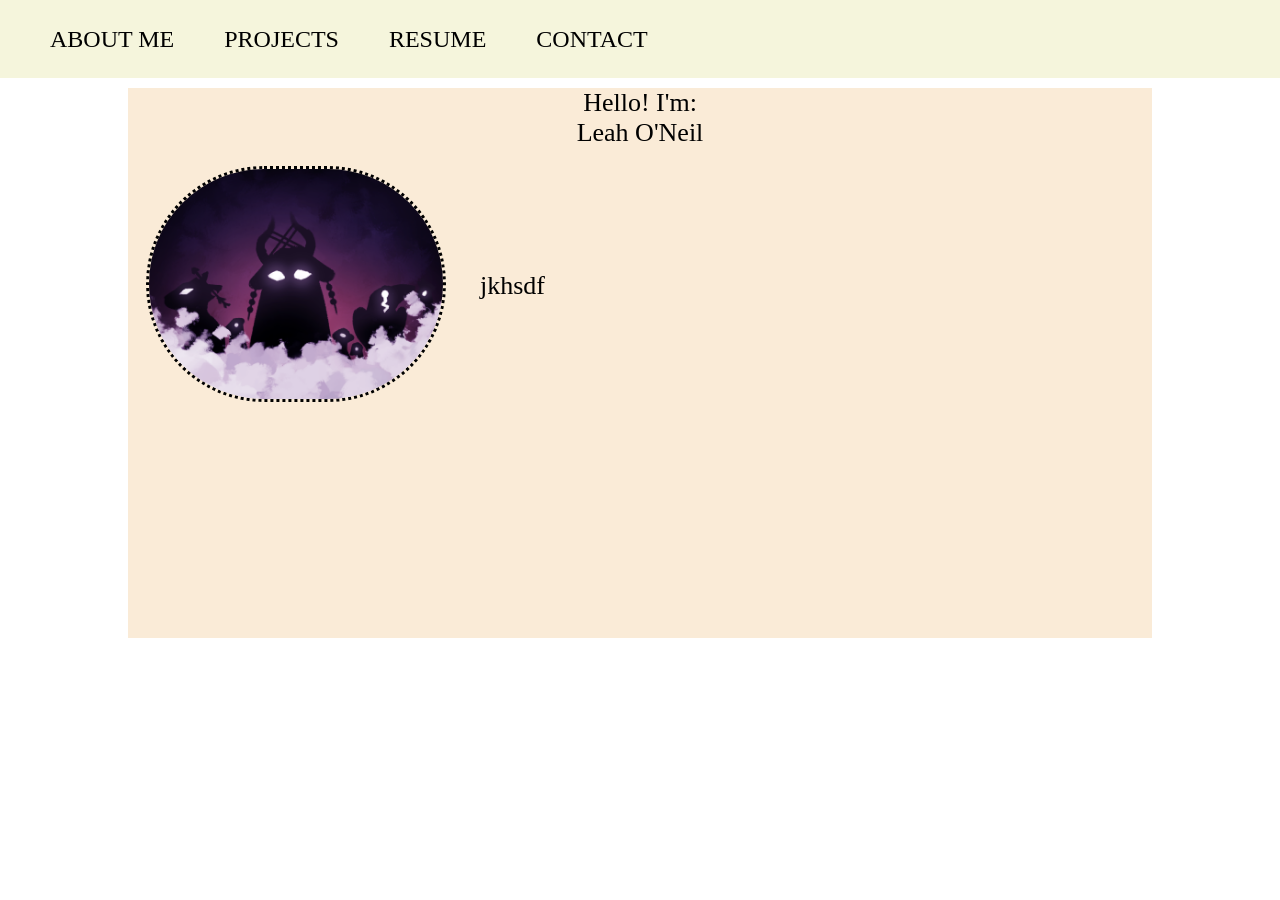
==== index.html @ 60fc30a9 "Attempting to style about me" ====
<!doctype html>
<html lang="en">

<!--
WRITTEN BY: Leah O'Neil
EMAIL: oneilcj@uci.edu
-->

<head>
  <meta charset="utf-8">
  <meta name="author" content="Your name here">
  <meta name="description" content="description of your page">
  <link rel="stylesheet" href="style.css">
   <!-- you would also link to Bootstrap here! -->
  <title>Leah O'Neil Portfolio</title>
</head>

<body>
  <!--<p>
    <a href="http://validator.w3.org/check?uri=referer">
       W3C validator
    </a>
  </p>-->

  <div class="navigation-bar">
    <table>
      <tr>
        <td>ABOUT ME</td>
        <td>PROJECTS</td>
        <td>RESUME</td>
        <td>CONTACT</td>
      </tr>
    </table>
  </div>

  <div class="container">
    <div class="box-1">
      <div class="text-center text-size">
        Hello! I'm:
        <p>
          Leah O'Neil
        </p>
      </div>
      <table>
        <tr>
          <td>
            <img src="GluttonousGodsPoster.png" width=300 alt="Gluttonous Gods Poster" id="photo">
          </td>
          <td>
            <div class="text-center text-size">
              jkhsdf
            </div>
          </td>
        </tr>
      </table>
    </div>
  </div>
  
  <!--
  <div class="container">
    <div class="box-2">
      2222
    </div>
    <div class="box-3">
      333333
    </div>
  </div>
  -->

</body>
</html>
---- style.css ----
* {
    padding: 0;
    margin: 0;
    box-sizing: border-box;
}

#photo {
    border-style: dotted;
    border-radius: 9999px;
    border-color: black;
}

h1 {
    font-family: Verdana;
    text-align: center;
}

h2 {
    text-align: center;
}

.text-center {
    text-align: center;
}

.text-size {
    font-size: 26px;
}

/*
table {
  border-spacing: 0em;
  
  border-collapse: separate; 
}*/

td {
	padding: 1em;
}

.navigation-bar {
    background-color: beige;
    color: black;
    font-family: Impact;
    padding-left: 1em;
    padding-top: 0em;
    height: 3.25em;
    font-size: 1.5em;
}

.container {
    padding-left: 10%;
    padding-right: 10%;
    padding-top: 10px;
    /*mask-border-mode: alpha;*/
    /*border-top: 5px;*/
    /*border-color: black;
    border-style: dotted;*/
}

.box-1 {
    height: 550px;
    /*text-align: center;*/
    background-color: antiquewhite;
}

.box-2 {
    flex: 1;
    height: 150px;
    text-align: center;
    background-color: whitesmoke;
}

.box-3 {
    flex: 1;
    height: 150px;
    text-align: center;
    background-color: aliceblue;
}
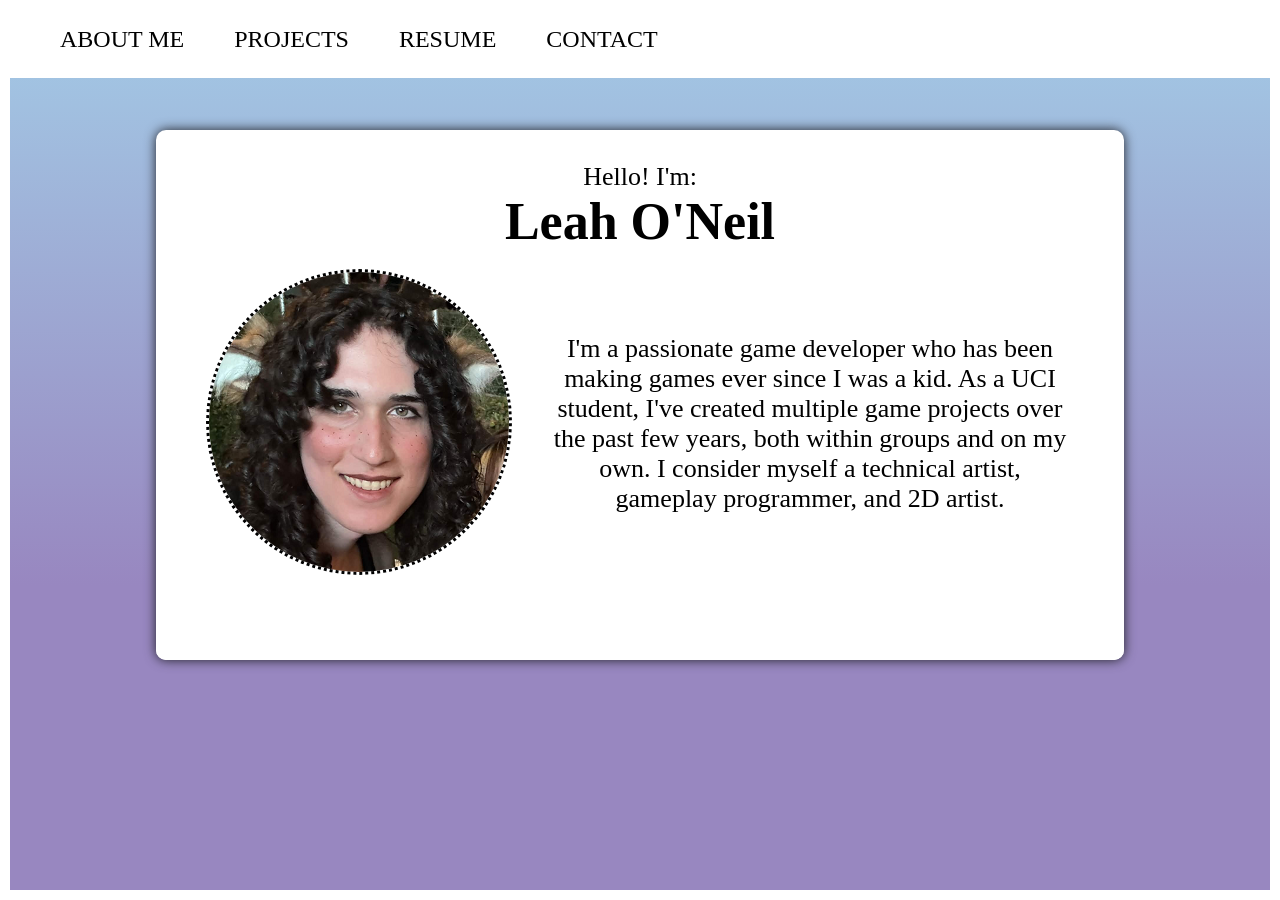
==== commit 35bcb3eb: "Made it a lot prettier" ====
--- a/index.html
+++ b/index.html
@@ -22,38 +22,47 @@
     </a>
   </p>-->
 
-  <div class="navigation-bar">
-    <table>
-      <tr>
-        <td>ABOUT ME</td>
-        <td>PROJECTS</td>
-        <td>RESUME</td>
-        <td>CONTACT</td>
-      </tr>
-    </table>
-  </div>
-
-  <div class="container">
-    <div class="box-1">
-      <div class="text-center text-size">
-        Hello! I'm:
-        <p>
-          Leah O'Neil
-        </p>
-      </div>
+  <header>
+    <div class="navigation-bar">
       <table>
         <tr>
-          <td>
-            <img src="GluttonousGodsPoster.png" width=300 alt="Gluttonous Gods Poster" id="photo">
-          </td>
-          <td>
-            <div class="text-center text-size">
-              jkhsdf
-            </div>
-          </td>
+          <td>ABOUT ME</td>
+          <td>PROJECTS</td>
+          <td>RESUME</td>
+          <td>CONTACT</td>
         </tr>
       </table>
     </div>
+  </header>
+
+
+  <div class="shadow-wrapper">
+  <div class="box-1">
+
+    <div class="text-center text-size">
+      Hello! I'm:
+      <p><h1>
+        Leah O'Neil
+      </p></h1>
+    </div>
+
+    <!-- <img src="me.png" width=15% alt="Gluttonous Gods Poster" id="photo">
+    <aside>kjsdfkjs kdfjs kjfksj df</aside> -->
+
+    <table id="about-me-table">
+      <tr>
+        <td>
+          <img src="me.png" alt="Gluttonous Gods Poster" id="photo">
+        </td>
+        <td>
+          <div class="text-center text-size">
+            I'm a passionate game developer who has been making games ever since I was a kid. As a UCI student, I've created multiple game projects over the past few years, both within groups and on my own. I consider myself a technical artist, gameplay programmer, and 2D artist.
+          </div>
+        </td>
+      </tr>
+    </table>
+
+  </div>
   </div>
   
   <!--
--- a/style.css
+++ b/style.css
@@ -8,6 +8,29 @@
     border-style: dotted;
     border-radius: 9999px;
     border-color: black;
+    /* transform:translate(30%,0%); */
+}
+
+#about-me-table {
+    width: 100%;
+}
+
+body {
+    /* Fallback background color if gradients fail to load */
+    background-color: #9887c0; 
+    
+    /* The full-page gradient definition */
+    background-image: linear-gradient(0deg, #9887c0 0%, #9887c0 35%, #a3cce7 100%);
+    
+    /* Ensures the background stays fixed while scrolling contents */
+    background-attachment: fixed;
+
+    /*padding: 10px;  Optional spacing inside the border */
+    min-height: 100vh;
+    box-sizing: border-box;
+    border-left: 10px solid rgb(255, 255, 255);
+    border-right: 10px solid rgb(255, 255, 255);
+    border-bottom: 10px solid rgb(255, 255, 255);
 }
 
 h1 {
@@ -27,19 +50,12 @@
     font-size: 26px;
 }
 
-/*
-table {
-  border-spacing: 0em;
-  
-  border-collapse: separate; 
-}*/
-
 td {
 	padding: 1em;
 }
 
 .navigation-bar {
-    background-color: beige;
+    background-color: white;
     color: black;
     font-family: Impact;
     padding-left: 1em;
@@ -48,20 +64,39 @@
     font-size: 1.5em;
 }
 
-.container {
-    padding-left: 10%;
-    padding-right: 10%;
+/* .container {
+    padding-left: 5%;
+    padding-right: 5%;
     padding-top: 10px;
     /*mask-border-mode: alpha;*/
     /*border-top: 5px;*/
     /*border-color: black;
-    border-style: dotted;*/
-}
+    border-style: dotted;
+} */
+
+.shadow-wrapper
+{
+    filter: drop-shadow(0px 0px 6px rgb(31, 31, 36));
+}   
 
 .box-1 {
+    margin-top: 2em;
+    margin-left: 10%;
+    margin-right: 10%;
+
+    padding-top: 2em;
+    padding-left: 2em;
+    padding-right: 2em;
+    border: 20px solid rgb(255, 255, 255);
+    /* box-shadow: 0 2px 10px 2px rgb(0 0 0 / 1);  */
+    /* border-image: linear-gradient(to top, white, transparent) 30 round; */
+    /* border-image: url(border.png) 30 round; */
+    clip-path: inset(20px 20px 0px 20px round 10px);
+    /* padding-left: 10%;
+    padding-right: 10%;
+    padding-top: 10px; */
     height: 550px;
-    /*text-align: center;*/
-    background-color: antiquewhite;
+    background-color: rgb(255, 255, 255);
 }
 
 .box-2 {
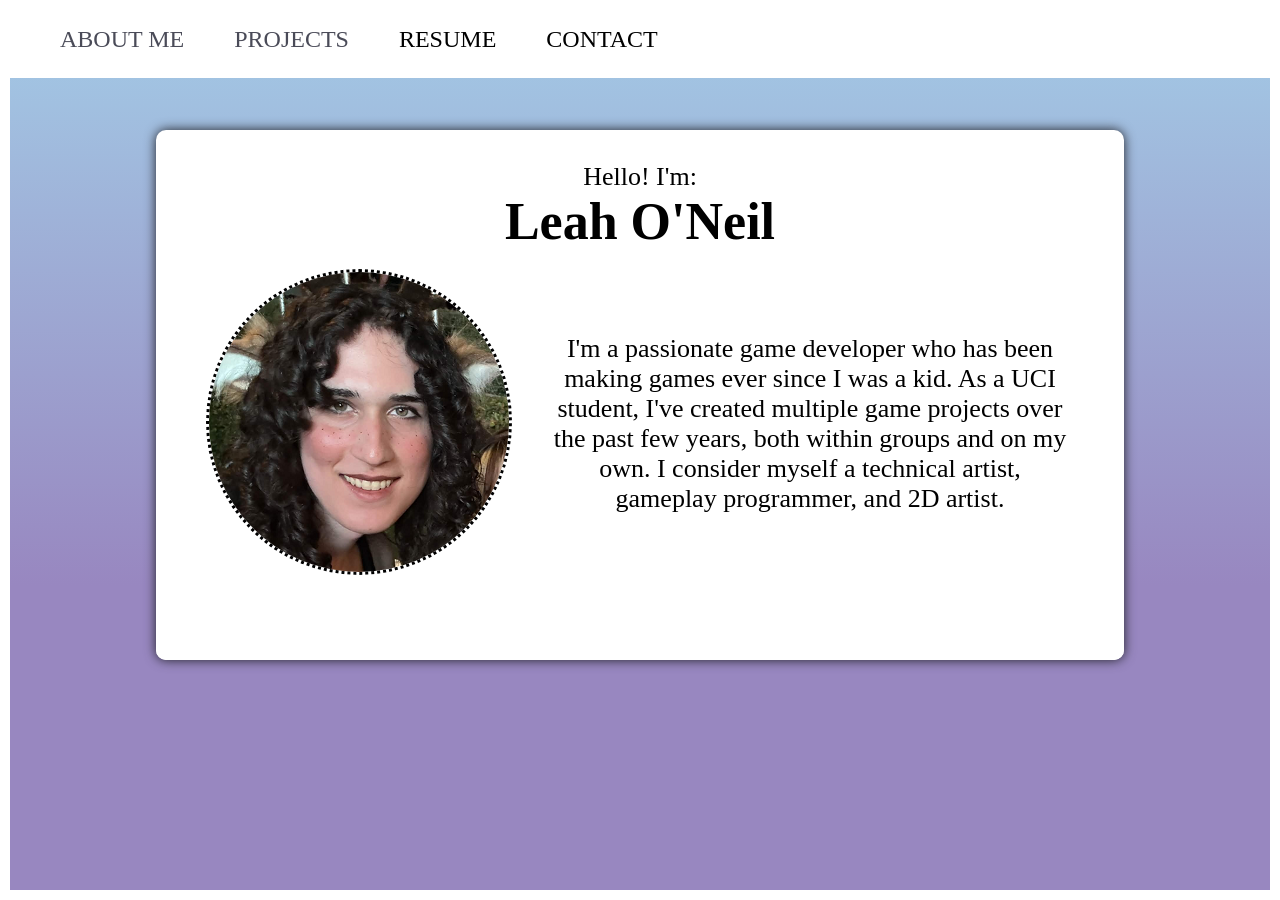
==== commit 58dd3c1a: "Projects page added" ====
--- a/index.html
+++ b/index.html
@@ -26,8 +26,8 @@
     <div class="navigation-bar">
       <table>
         <tr>
-          <td>ABOUT ME</td>
-          <td>PROJECTS</td>
+          <td><a href="index.html">ABOUT ME</a></td>
+          <td><a href="projects.html">PROJECTS</a></td>
           <td>RESUME</td>
           <td>CONTACT</td>
         </tr>
@@ -37,32 +37,32 @@
 
 
   <div class="shadow-wrapper">
-  <div class="box-1">
+    <div class="box-1">
 
-    <div class="text-center text-size">
-      Hello! I'm:
-      <p><h1>
-        Leah O'Neil
-      </p></h1>
+      <div class="text-center text-size">
+        Hello! I'm:
+        <p><h1>
+          Leah O'Neil
+        </p></h1>
+      </div>
+
+      <!-- <img src="me.png" width=15% alt="Gluttonous Gods Poster" id="photo">
+      <aside>kjsdfkjs kdfjs kjfksj df</aside> -->
+
+      <table id="about-me-table">
+        <tr>
+          <td>
+            <img src="me.png" alt="Gluttonous Gods Poster" id="photo">
+          </td>
+          <td>
+            <div class="text-center text-size">
+              I'm a passionate game developer who has been making games ever since I was a kid. As a UCI student, I've created multiple game projects over the past few years, both within groups and on my own. I consider myself a technical artist, gameplay programmer, and 2D artist.
+            </div>
+          </td>
+        </tr>
+      </table>
+
     </div>
-
-    <!-- <img src="me.png" width=15% alt="Gluttonous Gods Poster" id="photo">
-    <aside>kjsdfkjs kdfjs kjfksj df</aside> -->
-
-    <table id="about-me-table">
-      <tr>
-        <td>
-          <img src="me.png" alt="Gluttonous Gods Poster" id="photo">
-        </td>
-        <td>
-          <div class="text-center text-size">
-            I'm a passionate game developer who has been making games ever since I was a kid. As a UCI student, I've created multiple game projects over the past few years, both within groups and on my own. I consider myself a technical artist, gameplay programmer, and 2D artist.
-          </div>
-        </td>
-      </tr>
-    </table>
-
-  </div>
   </div>
   
   <!--
--- a/style.css
+++ b/style.css
@@ -42,16 +42,21 @@
     text-align: center;
 }
 
+td {
+	padding: 1em;
+}
+
+a {
+    text-decoration: none;
+    color: #4a4b58;
+}
+
 .text-center {
     text-align: center;
 }
 
 .text-size {
     font-size: 26px;
-}
-
-td {
-	padding: 1em;
 }
 
 .navigation-bar {
@@ -92,18 +97,26 @@
     /* border-image: linear-gradient(to top, white, transparent) 30 round; */
     /* border-image: url(border.png) 30 round; */
     clip-path: inset(20px 20px 0px 20px round 10px);
-    /* padding-left: 10%;
-    padding-right: 10%;
-    padding-top: 10px; */
     height: 550px;
     background-color: rgb(255, 255, 255);
 }
 
 .box-2 {
-    flex: 1;
-    height: 150px;
-    text-align: center;
-    background-color: whitesmoke;
+    /* margin-top: 2em;
+    margin-left: 10%;
+    margin-right: 10%; */
+
+    padding-top: 2em;
+    padding-left: 2em;
+    padding-right: 2em;
+
+    border: 20px solid rgb(255, 255, 255);
+    /* box-shadow: 0 2px 10px 2px rgb(0 0 0 / 1);  */
+    /* border-image: linear-gradient(to top, white, transparent) 30 round; */
+    /* border-image: url(border.png) 30 round; */
+    clip-path: inset(20px 20px 0px 20px round 10px);
+    height: 550px;
+    background-color: rgb(255, 255, 255);
 }
 
 .box-3 {
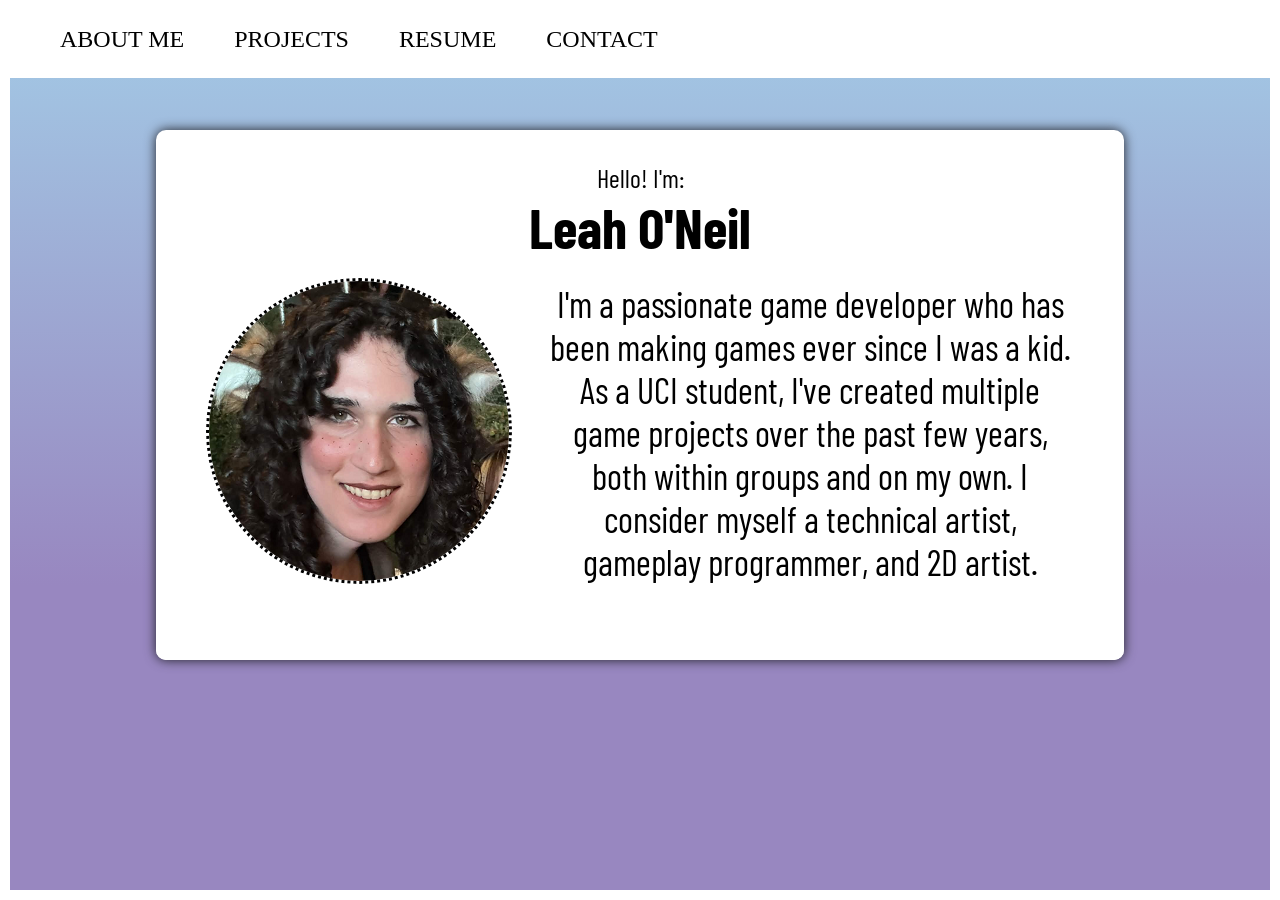
==== commit 6d9c1a56: "Added font and moved font sizes around" ====
--- a/index.html
+++ b/index.html
@@ -13,6 +13,10 @@
   <link rel="stylesheet" href="style.css">
    <!-- you would also link to Bootstrap here! -->
   <title>Leah O'Neil Portfolio</title>
+
+  <link rel="preconnect" href="https://fonts.googleapis.com">
+  <link rel="preconnect" href="https://fonts.gstatic.com" crossorigin>
+  <link href="https://fonts.googleapis.com/css2?family=Barlow+Condensed:ital,wght@0,100;0,200;0,300;0,400;0,500;0,600;0,700;0,800;0,900;1,100;1,200;1,300;1,400;1,500;1,600;1,700;1,800;1,900&family=Barlow:ital,wght@0,100;0,200;0,300;0,400;0,500;0,600;0,700;0,800;0,900;1,100;1,200;1,300;1,400;1,500;1,600;1,700;1,800;1,900&display=swap" rel="stylesheet">
 </head>
 
 <body>
@@ -39,7 +43,7 @@
   <div class="shadow-wrapper">
     <div class="box-1">
 
-      <div class="text-center text-size">
+      <div class="text-center description-text-size">
         Hello! I'm:
         <p><h1>
           Leah O'Neil
@@ -55,7 +59,7 @@
             <img src="me.png" alt="Gluttonous Gods Poster" id="photo">
           </td>
           <td>
-            <div class="text-center text-size">
+            <div class="text-center" id="about-me-text-size">
               I'm a passionate game developer who has been making games ever since I was a kid. As a UCI student, I've created multiple game projects over the past few years, both within groups and on my own. I consider myself a technical artist, gameplay programmer, and 2D artist.
             </div>
           </td>
--- a/style.css
+++ b/style.css
@@ -11,8 +11,20 @@
     /* transform:translate(30%,0%); */
 }
 
+#projects-photo {
+    border-style: dotted;
+    border-color: black;
+    margin-top: 2em;
+    margin-bottom: 2em;
+    width: 25em;
+}
+
 #about-me-table {
     width: 100%;
+}
+
+#about-me-text-size {
+    font-size: 36px;
 }
 
 body {
@@ -31,15 +43,20 @@
     border-left: 10px solid rgb(255, 255, 255);
     border-right: 10px solid rgb(255, 255, 255);
     border-bottom: 10px solid rgb(255, 255, 255);
+    
+    font-family: "Barlow Condensed", sans-serif;
+    font-weight: 400;
+    font-style: normal;
 }
 
 h1 {
-    font-family: Verdana;
     text-align: center;
+    font-size: 56px;
 }
 
 h2 {
     text-align: center;
+    font-size: 36px;
 }
 
 td {
@@ -48,14 +65,14 @@
 
 a {
     text-decoration: none;
-    color: #4a4b58;
+    color: #000000;
 }
 
 .text-center {
     text-align: center;
 }
 
-.text-size {
+.description-text-size {
     font-size: 26px;
 }
 
@@ -78,6 +95,26 @@
     /*border-color: black;
     border-style: dotted;
 } */
+
+.box-container {
+    display: flex;         /* Turns the container into a flexbox row */
+    gap: 15px;             /* Adds spacing between the boxes */
+    justify-content: center; /* Aligns boxes to the center (can also use space-between, flex-start, etc.) */
+}
+
+.box {
+    /*flex: 1;               /* Makes all boxes grow and shrink equally to fill space */
+    width: 30em;
+    /* background-color: #3498db;
+    color: white; */
+    padding: 20px;
+    text-align: center;
+    /* border-radius: 8px; */
+
+    border: 20px solid rgb(255, 255, 255);
+    clip-path: inset(20px 20px 0px 20px round 10px);
+    background-color: rgb(255, 255, 255);
+}
 
 .shadow-wrapper
 {
@@ -106,6 +143,8 @@
     margin-left: 10%;
     margin-right: 10%; */
 
+    width: 30em;
+
     padding-top: 2em;
     padding-left: 2em;
     padding-right: 2em;
@@ -124,4 +163,5 @@
     height: 150px;
     text-align: center;
     background-color: aliceblue;
-}+}
+
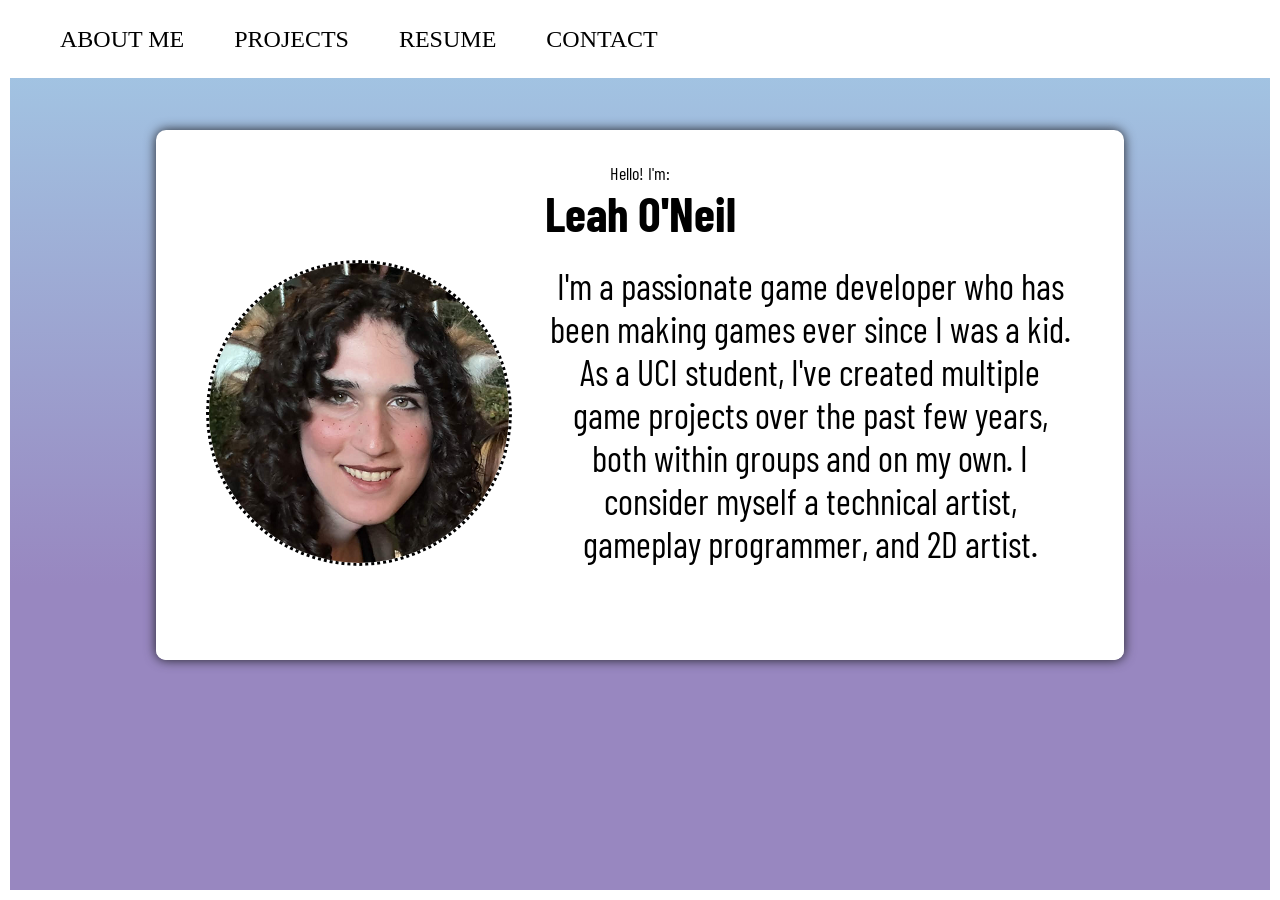
==== commit bdfed6e8: "Responsive changes" ====
--- a/index.html
+++ b/index.html
@@ -17,6 +17,8 @@
   <link rel="preconnect" href="https://fonts.googleapis.com">
   <link rel="preconnect" href="https://fonts.gstatic.com" crossorigin>
   <link href="https://fonts.googleapis.com/css2?family=Barlow+Condensed:ital,wght@0,100;0,200;0,300;0,400;0,500;0,600;0,700;0,800;0,900;1,100;1,200;1,300;1,400;1,500;1,600;1,700;1,800;1,900&family=Barlow:ital,wght@0,100;0,200;0,300;0,400;0,500;0,600;0,700;0,800;0,900;1,100;1,200;1,300;1,400;1,500;1,600;1,700;1,800;1,900&display=swap" rel="stylesheet">
+
+  <meta name="viewport" content="width=device-width, initial-scale=1.0" />
 </head>
 
 <body>
--- a/style.css
+++ b/style.css
@@ -16,7 +16,7 @@
     border-color: black;
     margin-top: 2em;
     margin-bottom: 2em;
-    width: 25em;
+    width: 15em;
 }
 
 #about-me-table {
@@ -51,12 +51,12 @@
 
 h1 {
     text-align: center;
-    font-size: 56px;
+    font-size: 48px;
 }
 
 h2 {
     text-align: center;
-    font-size: 36px;
+    font-size: 28px;
 }
 
 td {
@@ -73,7 +73,7 @@
 }
 
 .description-text-size {
-    font-size: 26px;
+    font-size: 18px;
 }
 
 .navigation-bar {
@@ -102,19 +102,62 @@
     justify-content: center; /* Aligns boxes to the center (can also use space-between, flex-start, etc.) */
 }
 
+@media (max-width: 576px) {
+    .box-container {
+        flex-direction: column;
+    }
+}
+
 .box {
-    /*flex: 1;               /* Makes all boxes grow and shrink equally to fill space */
-    width: 30em;
-    /* background-color: #3498db;
-    color: white; */
+    flex: 1;               /* Makes all boxes grow and shrink equally to fill space */
+    width: 20em;
+    background-color: #3498db;
+
     padding: 20px;
     text-align: center;
-    /* border-radius: 8px; */
+    border-radius: 8px; 
 
     border: 20px solid rgb(255, 255, 255);
     clip-path: inset(20px 20px 0px 20px round 10px);
     background-color: rgb(255, 255, 255);
 }
+
+@media (min-width: 1500px) {
+    .box {
+        width: 30em;
+    }
+
+    h1 {
+        font-size: 56px;
+    }
+    
+    h2 {
+        font-size: 36px;
+    }
+
+    .description-text-size {
+        font-size: 26px;
+    }
+
+    #projects-photo {
+        width: 25em;
+    }
+}
+
+/* Tablets (768px and up) */
+/* @media (min-width: 768px) {
+  .box {
+    width: 25em;
+    background-color: rgb(160, 160, 160);
+  }
+}
+
+@media (min-width: 1024px) {
+  .box {
+    width: 30em;
+    background-color: rgb(255, 255, 255);
+  }
+} */
 
 .shadow-wrapper
 {
@@ -138,30 +181,3 @@
     background-color: rgb(255, 255, 255);
 }
 
-.box-2 {
-    /* margin-top: 2em;
-    margin-left: 10%;
-    margin-right: 10%; */
-
-    width: 30em;
-
-    padding-top: 2em;
-    padding-left: 2em;
-    padding-right: 2em;
-
-    border: 20px solid rgb(255, 255, 255);
-    /* box-shadow: 0 2px 10px 2px rgb(0 0 0 / 1);  */
-    /* border-image: linear-gradient(to top, white, transparent) 30 round; */
-    /* border-image: url(border.png) 30 round; */
-    clip-path: inset(20px 20px 0px 20px round 10px);
-    height: 550px;
-    background-color: rgb(255, 255, 255);
-}
-
-.box-3 {
-    flex: 1;
-    height: 150px;
-    text-align: center;
-    background-color: aliceblue;
-}
-
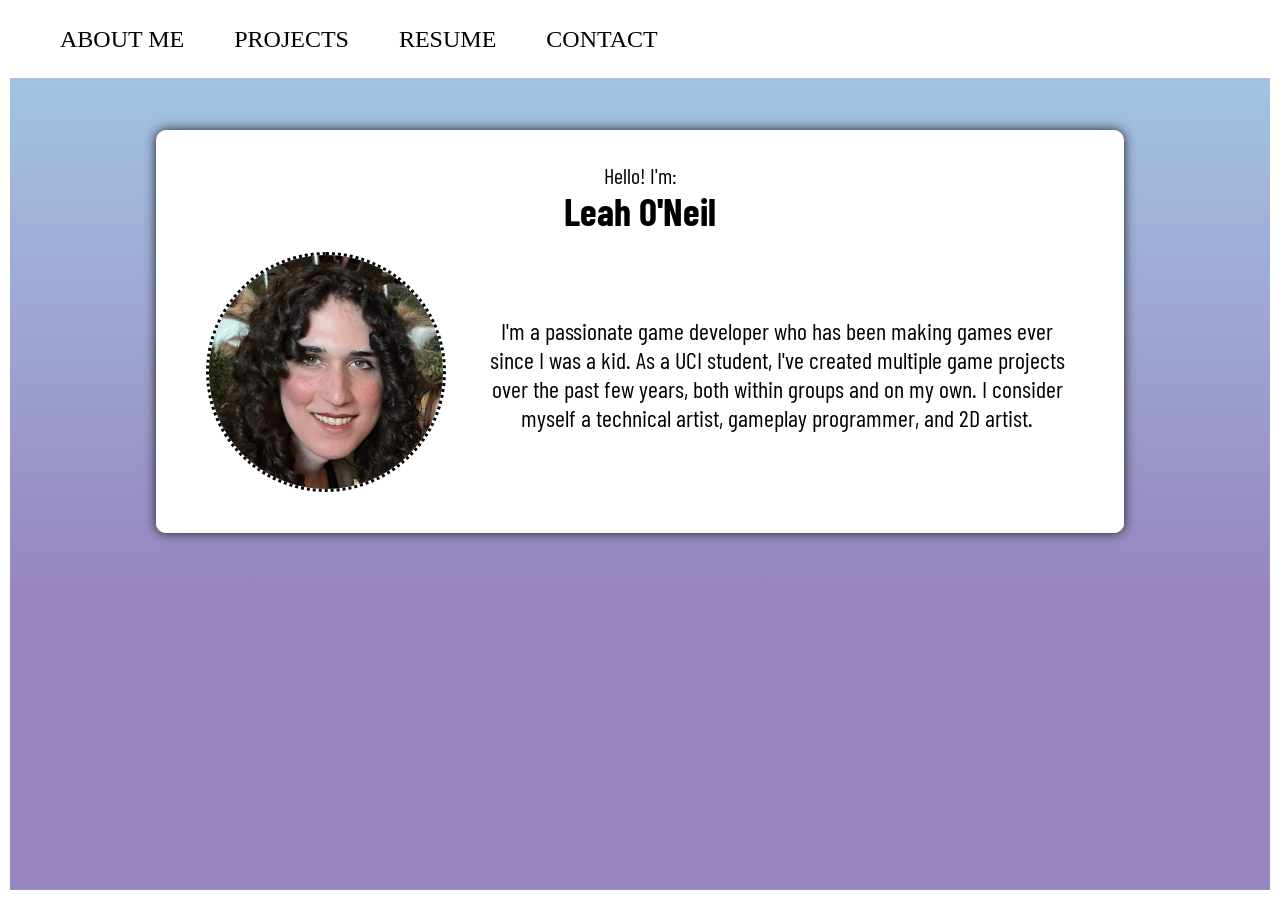
==== commit d552828c: "Both pages are fully responsive" ====
--- a/index.html
+++ b/index.html
@@ -58,7 +58,7 @@
       <table id="about-me-table">
         <tr>
           <td>
-            <img src="me.png" alt="Gluttonous Gods Poster" id="photo">
+            <img src="me.png" alt="Gluttonous Gods Poster" id="about-me-photo">
           </td>
           <td>
             <div class="text-center" id="about-me-text-size">
--- a/style.css
+++ b/style.css
@@ -4,11 +4,21 @@
     box-sizing: border-box;
 }
 
-#photo {
+#about-me-photo {
     border-style: dotted;
     border-radius: 9999px;
-    border-color: black;
+    border-color: rgba(0, 0, 0, 0);
+    width: 0em;
+    
     /* transform:translate(30%,0%); */
+}
+
+#about-me-table {
+    width: 100%;
+}
+
+#about-me-text-size {
+    font-size: 24px;
 }
 
 #projects-photo {
@@ -17,14 +27,6 @@
     margin-top: 2em;
     margin-bottom: 2em;
     width: 15em;
-}
-
-#about-me-table {
-    width: 100%;
-}
-
-#about-me-text-size {
-    font-size: 36px;
 }
 
 body {
@@ -51,7 +53,7 @@
 
 h1 {
     text-align: center;
-    font-size: 48px;
+    font-size: 38px;
 }
 
 h2 {
@@ -73,7 +75,7 @@
 }
 
 .description-text-size {
-    font-size: 18px;
+    font-size: 22px;
 }
 
 .navigation-bar {
@@ -83,7 +85,7 @@
     padding-left: 1em;
     padding-top: 0em;
     height: 3.25em;
-    font-size: 1.5em;
+    font-size: 18px;
 }
 
 /* .container {
@@ -100,17 +102,11 @@
     display: flex;         /* Turns the container into a flexbox row */
     gap: 15px;             /* Adds spacing between the boxes */
     justify-content: center; /* Aligns boxes to the center (can also use space-between, flex-start, etc.) */
-}
-
-@media (max-width: 576px) {
-    .box-container {
-        flex-direction: column;
-    }
+    flex-direction: column;
 }
 
 .box {
-    flex: 1;               /* Makes all boxes grow and shrink equally to fill space */
-    width: 20em;
+                 /* Makes all boxes grow and shrink equally to fill space */
     background-color: #3498db;
 
     padding: 20px;
@@ -120,6 +116,28 @@
     border: 20px solid rgb(255, 255, 255);
     clip-path: inset(20px 20px 0px 20px round 10px);
     background-color: rgb(255, 255, 255);
+}
+
+@media (min-width: 1000px)
+{
+    .box-container {
+        flex-direction: row;
+    }
+    .box {
+        width: 20em;
+    }
+
+    /* h1 {
+        font-size: 42px;
+    } */
+    #about-me-photo {
+        width: 15em;
+        border-color: rgb(0,0,0,1);
+    }
+
+    .navigation-bar {
+        font-size: 24px;
+    }
 }
 
 @media (min-width: 1500px) {
@@ -142,22 +160,15 @@
     #projects-photo {
         width: 25em;
     }
+
+    #about-me-text-size {
+        font-size: 36px;
+    }
+
+    #about-me-photo {
+        width: 20em;
+    }
 }
-
-/* Tablets (768px and up) */
-/* @media (min-width: 768px) {
-  .box {
-    width: 25em;
-    background-color: rgb(160, 160, 160);
-  }
-}
-
-@media (min-width: 1024px) {
-  .box {
-    width: 30em;
-    background-color: rgb(255, 255, 255);
-  }
-} */
 
 .shadow-wrapper
 {
@@ -177,7 +188,7 @@
     /* border-image: linear-gradient(to top, white, transparent) 30 round; */
     /* border-image: url(border.png) 30 round; */
     clip-path: inset(20px 20px 0px 20px round 10px);
-    height: 550px;
+    
     background-color: rgb(255, 255, 255);
 }
 
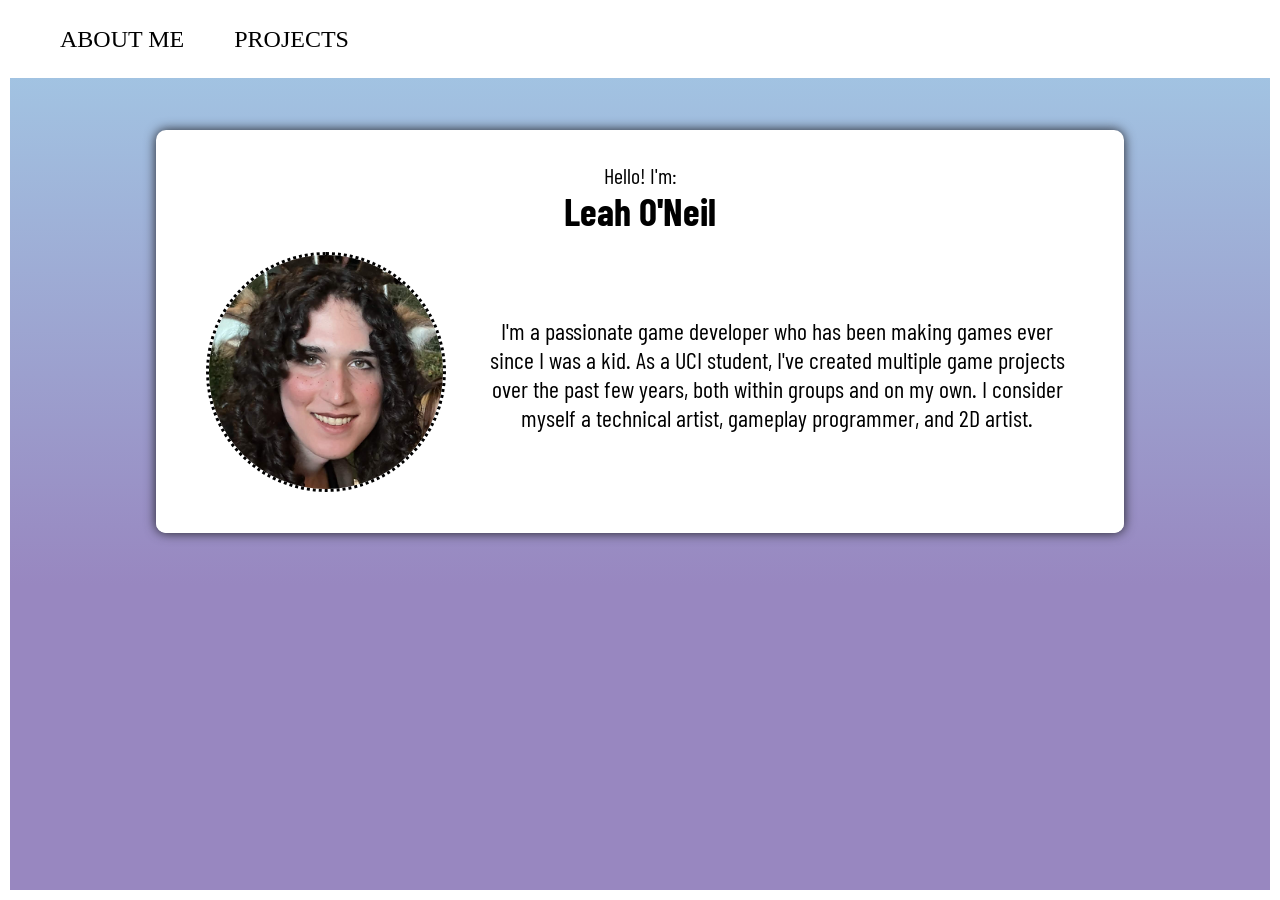
==== commit 4fda955d: "Removed unnececsary code" ====
--- a/index.html
+++ b/index.html
@@ -34,8 +34,6 @@
         <tr>
           <td><a href="index.html">ABOUT ME</a></td>
           <td><a href="projects.html">PROJECTS</a></td>
-          <td>RESUME</td>
-          <td>CONTACT</td>
         </tr>
       </table>
     </div>
@@ -43,7 +41,7 @@
 
 
   <div class="shadow-wrapper">
-    <div class="box-1">
+    <div class="about-me-box">
 
       <div class="text-center description-text-size">
         Hello! I'm:
--- a/style.css
+++ b/style.css
@@ -9,8 +9,6 @@
     border-radius: 9999px;
     border-color: rgba(0, 0, 0, 0);
     width: 0em;
-    
-    /* transform:translate(30%,0%); */
 }
 
 #about-me-table {
@@ -30,18 +28,12 @@
 }
 
 body {
-    /* Fallback background color if gradients fail to load */
+    /*Fallback if gradient doesn't load*/
     background-color: #9887c0; 
     
-    /* The full-page gradient definition */
     background-image: linear-gradient(0deg, #9887c0 0%, #9887c0 35%, #a3cce7 100%);
     
-    /* Ensures the background stays fixed while scrolling contents */
-    background-attachment: fixed;
-
-    /*padding: 10px;  Optional spacing inside the border */
     min-height: 100vh;
-    box-sizing: border-box;
     border-left: 10px solid rgb(255, 255, 255);
     border-right: 10px solid rgb(255, 255, 255);
     border-bottom: 10px solid rgb(255, 255, 255);
@@ -85,28 +77,31 @@
     padding-left: 1em;
     padding-top: 0em;
     height: 3.25em;
-    font-size: 18px;
+    font-size: 24px;
 }
 
-/* .container {
-    padding-left: 5%;
-    padding-right: 5%;
-    padding-top: 10px;
-    /*mask-border-mode: alpha;*/
-    /*border-top: 5px;*/
-    /*border-color: black;
-    border-style: dotted;
-} */
+.about-me-box {
+    margin-top: 2em;
+    margin-left: 10%;
+    margin-right: 10%;
+
+    padding-top: 2em;
+    padding-left: 2em;
+    padding-right: 2em;
+    border: 20px solid rgb(255, 255, 255);
+    clip-path: inset(20px 20px 0px 20px round 10px);
+    
+    background-color: rgb(255, 255, 255);
+}
 
 .box-container {
-    display: flex;         /* Turns the container into a flexbox row */
-    gap: 15px;             /* Adds spacing between the boxes */
-    justify-content: center; /* Aligns boxes to the center (can also use space-between, flex-start, etc.) */
+    display: flex;         
+    gap: 15px;             
+    justify-content: center;
     flex-direction: column;
 }
 
 .box {
-                 /* Makes all boxes grow and shrink equally to fill space */
     background-color: #3498db;
 
     padding: 20px;
@@ -118,6 +113,11 @@
     background-color: rgb(255, 255, 255);
 }
 
+.shadow-wrapper
+{
+    filter: drop-shadow(0px 0px 6px rgb(31, 31, 36));
+}   
+
 @media (min-width: 1000px)
 {
     .box-container {
@@ -127,16 +127,9 @@
         width: 20em;
     }
 
-    /* h1 {
-        font-size: 42px;
-    } */
     #about-me-photo {
         width: 15em;
         border-color: rgb(0,0,0,1);
-    }
-
-    .navigation-bar {
-        font-size: 24px;
     }
 }
 
@@ -170,25 +163,3 @@
     }
 }
 
-.shadow-wrapper
-{
-    filter: drop-shadow(0px 0px 6px rgb(31, 31, 36));
-}   
-
-.box-1 {
-    margin-top: 2em;
-    margin-left: 10%;
-    margin-right: 10%;
-
-    padding-top: 2em;
-    padding-left: 2em;
-    padding-right: 2em;
-    border: 20px solid rgb(255, 255, 255);
-    /* box-shadow: 0 2px 10px 2px rgb(0 0 0 / 1);  */
-    /* border-image: linear-gradient(to top, white, transparent) 30 round; */
-    /* border-image: url(border.png) 30 round; */
-    clip-path: inset(20px 20px 0px 20px round 10px);
-    
-    background-color: rgb(255, 255, 255);
-}
-
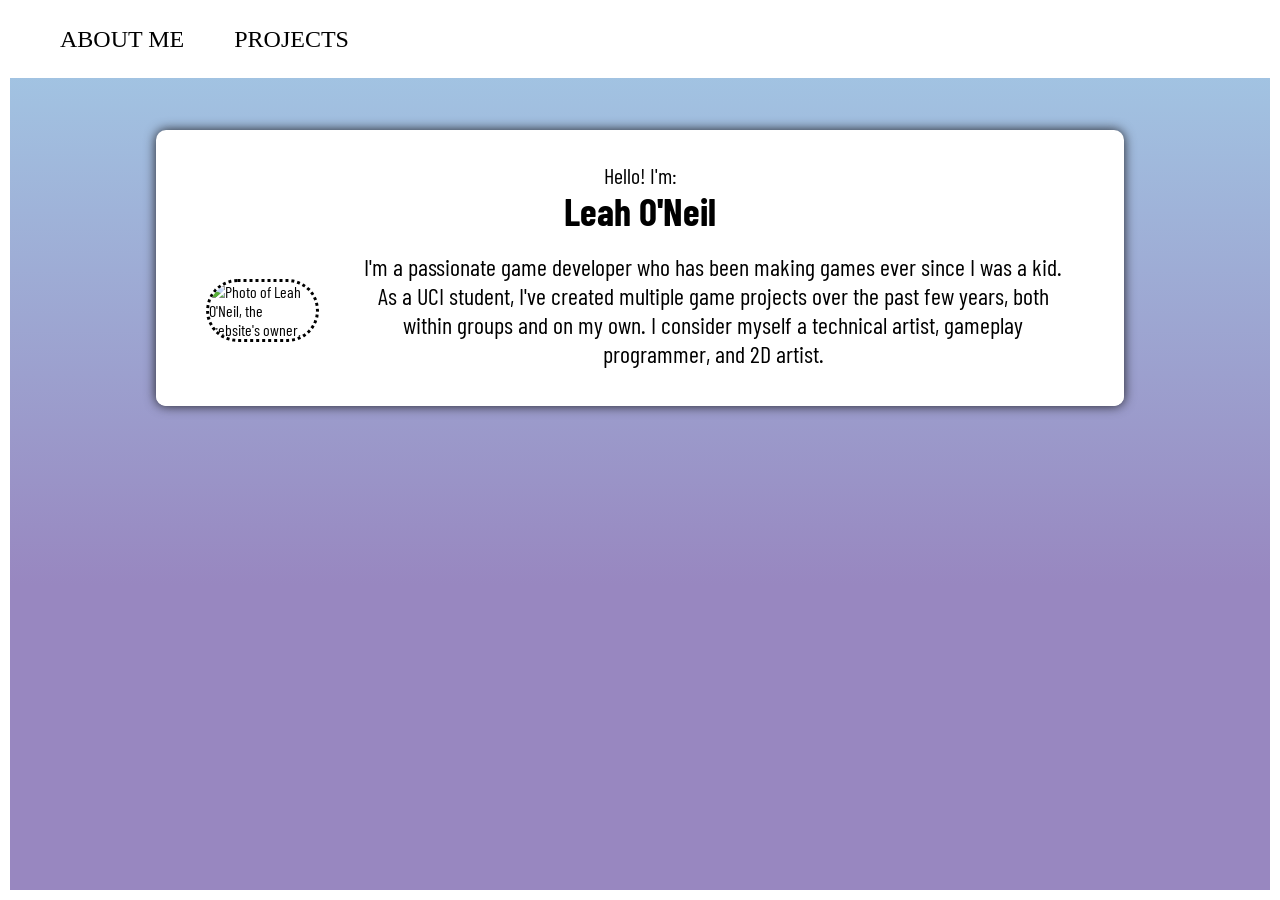
==== commit abba4158: "Cleaning up for submit" ====
--- a/index.html
+++ b/index.html
@@ -8,8 +8,8 @@
 
 <head>
   <meta charset="utf-8">
-  <meta name="author" content="Your name here">
-  <meta name="description" content="description of your page">
+  <meta name="author" content="Leah O'Neil">
+  <meta name="description" content="About page of Leah O'Neil, detailing how I got into game development and what parts of game development I am most experienced with.">
   <link rel="stylesheet" href="style.css">
    <!-- you would also link to Bootstrap here! -->
   <title>Leah O'Neil Portfolio</title>
@@ -18,15 +18,10 @@
   <link rel="preconnect" href="https://fonts.gstatic.com" crossorigin>
   <link href="https://fonts.googleapis.com/css2?family=Barlow+Condensed:ital,wght@0,100;0,200;0,300;0,400;0,500;0,600;0,700;0,800;0,900;1,100;1,200;1,300;1,400;1,500;1,600;1,700;1,800;1,900&family=Barlow:ital,wght@0,100;0,200;0,300;0,400;0,500;0,600;0,700;0,800;0,900;1,100;1,200;1,300;1,400;1,500;1,600;1,700;1,800;1,900&display=swap" rel="stylesheet">
 
-  <meta name="viewport" content="width=device-width, initial-scale=1.0" />
+  <meta name="viewport" content="width=device-width, initial-scale=1.0">
 </head>
 
 <body>
-  <!--<p>
-    <a href="http://validator.w3.org/check?uri=referer">
-       W3C validator
-    </a>
-  </p>-->
 
   <header>
     <div class="navigation-bar">
@@ -47,16 +42,13 @@
         Hello! I'm:
         <p><h1>
           Leah O'Neil
-        </p></h1>
+        </h1>
       </div>
-
-      <!-- <img src="me.png" width=15% alt="Gluttonous Gods Poster" id="photo">
-      <aside>kjsdfkjs kdfjs kjfksj df</aside> -->
 
       <table id="about-me-table">
         <tr>
           <td>
-            <img src="me.png" alt="Gluttonous Gods Poster" id="about-me-photo">
+            <img src="https://i.imgur.com/InuEpBe.png" alt="Photo of Leah O'Neil, the website's owner." id="about-me-photo">
           </td>
           <td>
             <div class="text-center" id="about-me-text-size">
@@ -68,17 +60,6 @@
 
     </div>
   </div>
-  
-  <!--
-  <div class="container">
-    <div class="box-2">
-      2222
-    </div>
-    <div class="box-3">
-      333333
-    </div>
-  </div>
-  -->
 
 </body>
 </html>
--- a/style.css
+++ b/style.css
@@ -19,14 +19,6 @@
     font-size: 24px;
 }
 
-#projects-photo {
-    border-style: dotted;
-    border-color: black;
-    margin-top: 2em;
-    margin-bottom: 2em;
-    width: 15em;
-}
-
 body {
     /*Fallback if gradient doesn't load*/
     background-color: #9887c0; 
@@ -38,7 +30,7 @@
     border-right: 10px solid rgb(255, 255, 255);
     border-bottom: 10px solid rgb(255, 255, 255);
     
-    font-family: "Barlow Condensed", sans-serif;
+    font-family: "Barlow Condensed", Arial, sans-serif;
     font-weight: 400;
     font-style: normal;
 }
@@ -60,6 +52,14 @@
 a {
     text-decoration: none;
     color: #000000;
+}
+
+.projects-photo {
+    border-style: dotted;
+    border-color: black;
+    margin-top: 2em;
+    margin-bottom: 2em;
+    width: 25em;
 }
 
 .text-center {
@@ -127,6 +127,10 @@
         width: 20em;
     }
 
+    .projects-photo {
+        width: 15em;
+    }
+
     #about-me-photo {
         width: 15em;
         border-color: rgb(0,0,0,1);
@@ -150,7 +154,7 @@
         font-size: 26px;
     }
 
-    #projects-photo {
+    .projects-photo {
         width: 25em;
     }
 
